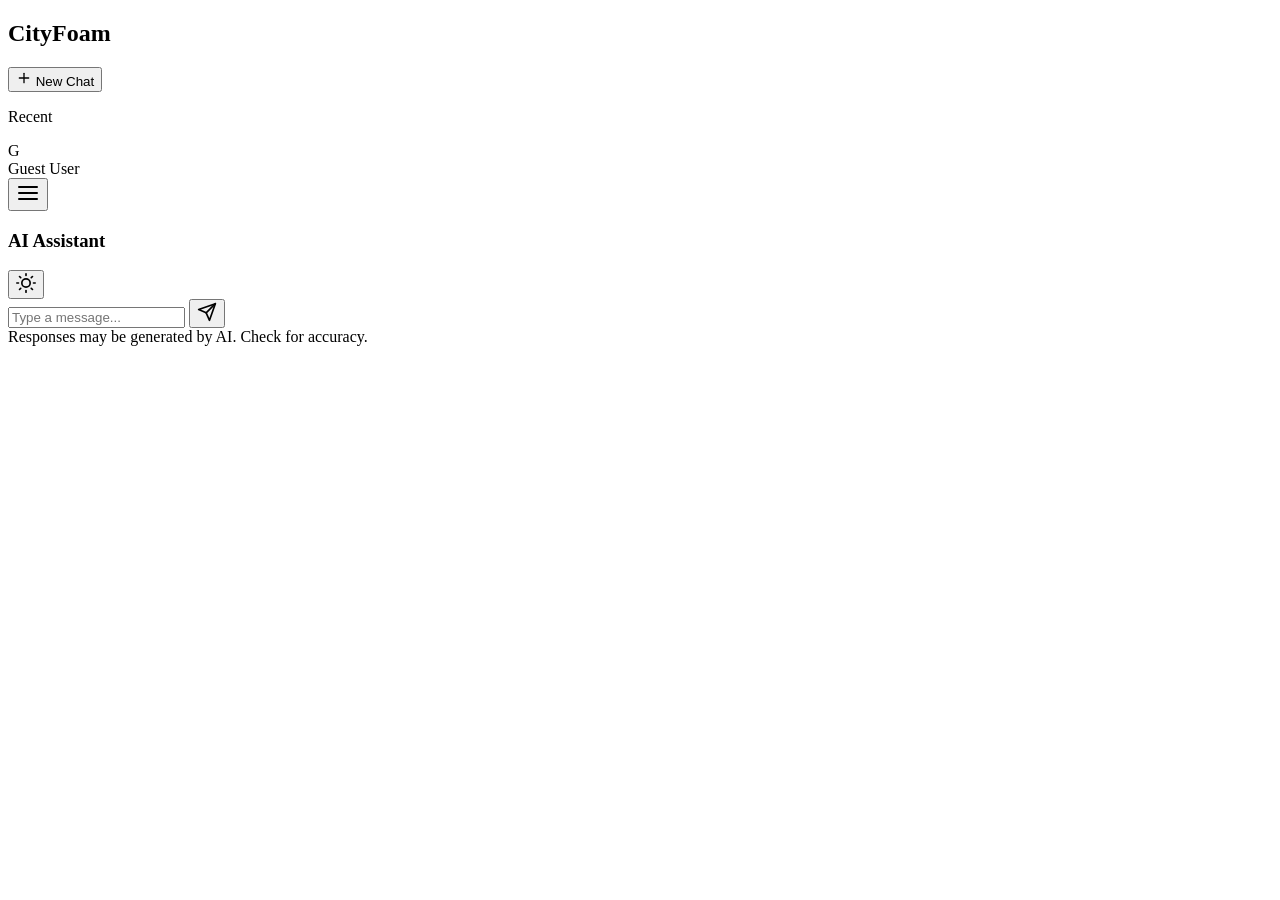
==== trials/sarah/finalSarah/cityfoam-rag-api/static/index.html @ 41d0cbe6 "Made the connection between the frontend(created by Eng. Ahmed Farahat) and backend(by Eng. Sarah Ar" ====
<!DOCTYPE html>
<html lang="en">
<head>
    <meta charset="UTF-8">
    <meta name="viewport" content="width=device-width, initial-scale=1.0">
    <title>CityFoam AI Support</title>
    <link rel="icon" href="data:,"> 
    <link rel="stylesheet" href="/static/style.css">
    <link href="https://fonts.googleapis.com/css2?family=Inter:wght@300;400;500;600&display=swap" rel="stylesheet">
</head>
<body class="dark-theme">
    <div id="app">
        <!-- Sidebar -->
        <aside id="sidebar" class="sidebar">
            <div class="sidebar-header">
                <h2 id="company-name">CityFoam</h2>
            </div>
            <button id="new-chat-btn" class="new-chat-btn">
                <svg width="16" height="16" viewBox="0 0 24 24" fill="none" stroke="currentColor" stroke-width="2" stroke-linecap="round" stroke-linejoin="round"><line x1="12" y1="5" x2="12" y2="19"></line><line x1="5" y1="12" x2="19" y2="12"></line></svg>
                New Chat
            </button>
            <div class="chat-history">
                <p class="section-title">Recent</p>
                <ul id="history-list">
                    <!-- Dynamically populated by JS -->
                </ul>
            </div>
            <div class="sidebar-footer">
                <div id="user-info" class="user-info">
                    <div class="avatar">G</div>
                    <span>Guest User</span>
                </div>
            </div>
        </aside>

        <!-- Main Chat Area -->
        <main id="chat-window" class="chat-window">
            <header class="chat-header">
                <button id="toggle-sidebar" class="icon-btn" title="...">
                    <svg width="24" height="24" viewBox="0 0 24 24" fill="none" stroke="currentColor" stroke-width="2" stroke-linecap="round" stroke-linejoin="round"><line x1="3" y1="12" x2="21" y2="12"></line><line x1="3" y1="6" x2="21" y2="6"></line><line x1="3" y1="18" x2="21" y2="18"></line></svg>
                </button>
                <h3 id="chat-title">AI Assistant</h3>
                <div class="theme-toggle">
                    <button id="toggle-theme" class="icon-btn" title="...">
                        <svg width="20" height="20" viewBox="0 0 24 24" fill="none" stroke="currentColor" stroke-width="2" stroke-linecap="round" stroke-linejoin="round"><circle cx="12" cy="12" r="5"></circle><line x1="12" y1="1" x2="12" y2="3"></line><line x1="12" y1="21" x2="12" y2="23"></line><line x1="4.22" y1="4.22" x2="5.64" y2="5.64"></line><line x1="18.36" y1="18.36" x2="19.78" y2="19.78"></line><line x1="1" y1="12" x2="3" y2="12"></line><line x1="21" y1="12" x2="23" y2="12"></line><line x1="4.22" y1="19.78" x2="5.64" y2="18.36"></line><line x1="18.36" y1="5.64" x2="19.78" y2="4.22"></line></svg>
                    </button>
                </div>
            </header>

            <div id="messages-container" class="messages-container">
                <!-- Dynamically populated by JS -->
            </div>

            <div class="input-area">
                <form id="chat-form" class="chat-form">
                    <input type="text" id="message-input" placeholder="Type a message..." autocomplete="off" required>
                    <button type="submit" id="send-btn" class="send-btn" title="...">
                        <svg width="20" height="20" viewBox="0 0 24 24" fill="none" stroke="currentColor" stroke-width="2" stroke-linecap="round" stroke-linejoin="round"><line x1="22" y1="2" x2="11" y2="13"></line><polygon points="22 2 15 22 11 13 2 9 22 2"></polygon></svg>
                    </button>
                </form>
                <div class="footer-text">Responses may be generated by AI. Check for accuracy.</div>
            </div>
        </main>
    </div>

    <script src="/static/main.js?v=2"></script>
</body>
</html>
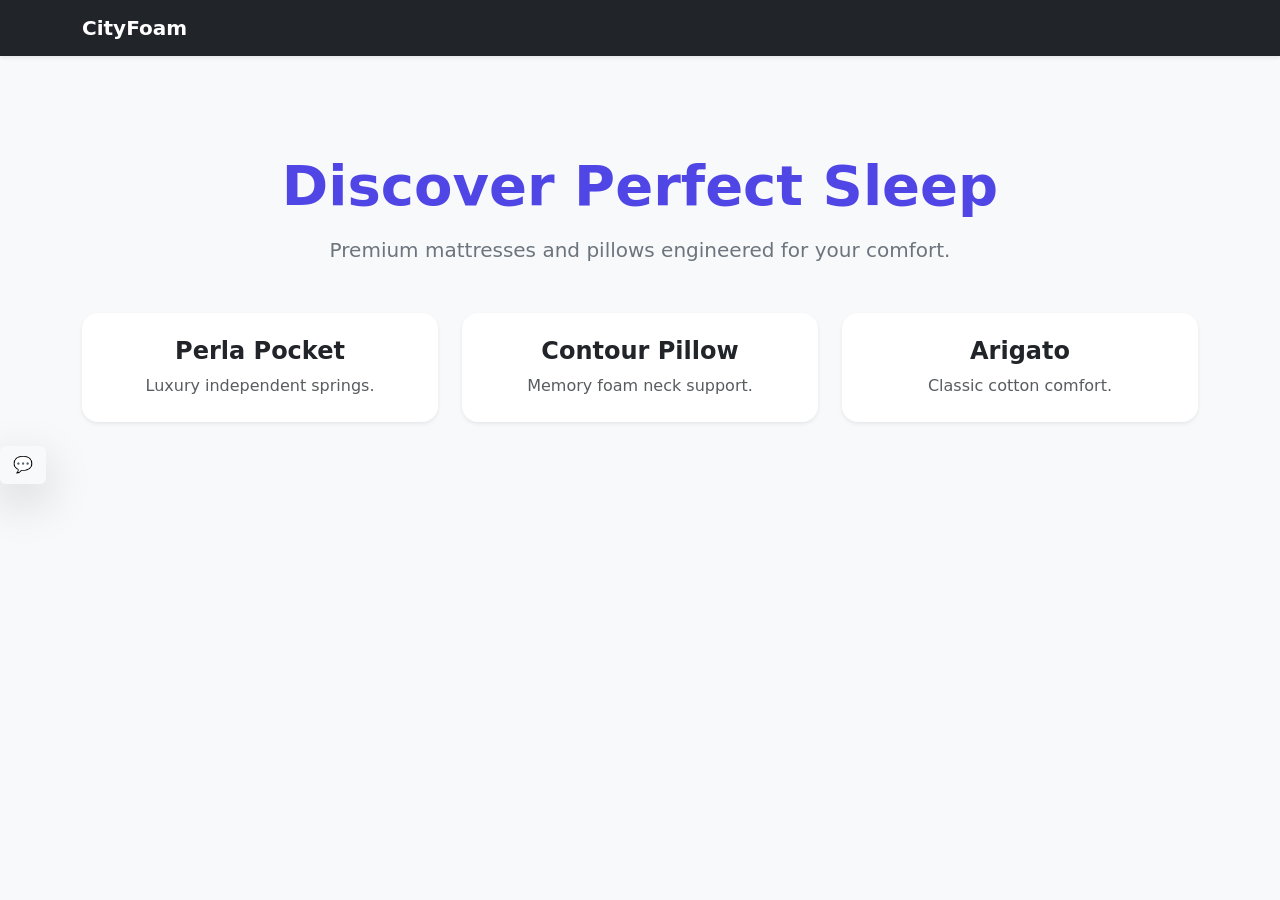
==== commit b295a8e9: "done a new UI using bootstrap(Sarah Arafa and Ahmed Farahat)changed index.html,main.js,style.css" ====
--- a/trials/sarah/finalSarah/cityfoam-rag-api/static/index.html
+++ b/trials/sarah/finalSarah/cityfoam-rag-api/static/index.html
@@ -3,66 +3,71 @@
 <head>
     <meta charset="UTF-8">
     <meta name="viewport" content="width=device-width, initial-scale=1.0">
-    <title>CityFoam AI Support</title>
-    <link rel="icon" href="data:,"> 
+    <title>CityFoam | Premium Sleep</title>
+    
+    <link href="https://cdn.jsdelivr.net/npm/bootstrap@5.3.0/dist/css/bootstrap.min.css" rel="stylesheet">
+    
     <link rel="stylesheet" href="/static/style.css">
-    <link href="https://fonts.googleapis.com/css2?family=Inter:wght@300;400;500;600&display=swap" rel="stylesheet">
 </head>
-<body class="dark-theme">
-    <div id="app">
-        <!-- Sidebar -->
-        <aside id="sidebar" class="sidebar">
-            <div class="sidebar-header">
-                <h2 id="company-name">CityFoam</h2>
-            </div>
-            <button id="new-chat-btn" class="new-chat-btn">
-                <svg width="16" height="16" viewBox="0 0 24 24" fill="none" stroke="currentColor" stroke-width="2" stroke-linecap="round" stroke-linejoin="round"><line x1="12" y1="5" x2="12" y2="19"></line><line x1="5" y1="12" x2="19" y2="12"></line></svg>
-                New Chat
-            </button>
-            <div class="chat-history">
-                <p class="section-title">Recent</p>
-                <ul id="history-list">
-                    <!-- Dynamically populated by JS -->
-                </ul>
-            </div>
-            <div class="sidebar-footer">
-                <div id="user-info" class="user-info">
-                    <div class="avatar">G</div>
-                    <span>Guest User</span>
+<body class="bg-light">
+
+    <nav class="navbar navbar-dark bg-dark shadow-sm">
+        <div class="container">
+            <a class="navbar-brand fw-bold" href="#">CityFoam</a>
+        </div>
+    </nav>
+
+    <div class="container mt-5 pt-5 text-center">
+        <h1 class="display-4 fw-bold" style="color: #4f46e5;">Discover Perfect Sleep</h1>
+        <p class="lead text-secondary mt-3">Premium mattresses and pillows engineered for your comfort.</p>
+    </div>
+
+    <div class="container mt-5">
+        <div class="row text-center">
+            <div class="col-md-4 mb-4">
+                <div class="card shadow-sm p-4 border-0 rounded-4">
+                    <h4 class="fw-bold">Perla Pocket</h4>
+                    <p class="text-muted mb-0">Luxury independent springs.</p>
                 </div>
             </div>
-        </aside>
+            <div class="col-md-4 mb-4">
+                <div class="card shadow-sm p-4 border-0 rounded-4">
+                    <h4 class="fw-bold">Contour Pillow</h4>
+                    <p class="text-muted mb-0">Memory foam neck support.</p>
+                </div>
+            </div>
+            <div class="col-md-4 mb-4">
+                <div class="card shadow-sm p-4 border-0 rounded-4">
+                    <h4 class="fw-bold">Arigato</h4>
+                    <p class="text-muted mb-0">Classic cotton comfort.</p>
+                </div>
+            </div>
+        </div>
+    </div>
 
-        <!-- Main Chat Area -->
-        <main id="chat-window" class="chat-window">
-            <header class="chat-header">
-                <button id="toggle-sidebar" class="icon-btn" title="...">
-                    <svg width="24" height="24" viewBox="0 0 24 24" fill="none" stroke="currentColor" stroke-width="2" stroke-linecap="round" stroke-linejoin="round"><line x1="3" y1="12" x2="21" y2="12"></line><line x1="3" y1="6" x2="21" y2="6"></line><line x1="3" y1="18" x2="21" y2="18"></line></svg>
-                </button>
-                <h3 id="chat-title">AI Assistant</h3>
-                <div class="theme-toggle">
-                    <button id="toggle-theme" class="icon-btn" title="...">
-                        <svg width="20" height="20" viewBox="0 0 24 24" fill="none" stroke="currentColor" stroke-width="2" stroke-linecap="round" stroke-linejoin="round"><circle cx="12" cy="12" r="5"></circle><line x1="12" y1="1" x2="12" y2="3"></line><line x1="12" y1="21" x2="12" y2="23"></line><line x1="4.22" y1="4.22" x2="5.64" y2="5.64"></line><line x1="18.36" y1="18.36" x2="19.78" y2="19.78"></line><line x1="1" y1="12" x2="3" y2="12"></line><line x1="21" y1="12" x2="23" y2="12"></line><line x1="4.22" y1="19.78" x2="5.64" y2="18.36"></line><line x1="18.36" y1="5.64" x2="19.78" y2="4.22"></line></svg>
-                    </button>
-                </div>
-            </header>
+    <button id="chat-toggle-btn" class="btn shadow-lg">
+        💬
+    </button>
 
-            <div id="messages-container" class="messages-container">
-                <!-- Dynamically populated by JS -->
+    <div id="chat-widget" class="shadow-lg d-none">
+        
+        <div class="chat-header text-white p-3 d-flex justify-content-between align-items-center">
+            <h6 class="m-0 fw-bold">CityFoam AI Support</h6>
+            <button id="close-chat-btn" class="btn btn-sm btn-light py-0 px-2 rounded-circle">✖</button>
+        </div>
+        
+        <div id="messages-container" class="p-3 bg-white">
             </div>
 
-            <div class="input-area">
-                <form id="chat-form" class="chat-form">
-                    <input type="text" id="message-input" placeholder="Type a message..." autocomplete="off" required>
-                    <button type="submit" id="send-btn" class="send-btn" title="...">
-                        <svg width="20" height="20" viewBox="0 0 24 24" fill="none" stroke="currentColor" stroke-width="2" stroke-linecap="round" stroke-linejoin="round"><line x1="22" y1="2" x2="11" y2="13"></line><polygon points="22 2 15 22 11 13 2 9 22 2"></polygon></svg>
-                    </button>
-                </form>
-                <div class="footer-text">Responses may be generated by AI. Check for accuracy.</div>
-            </div>
-        </main>
+        <div class="p-2 bg-light border-top">
+            <form id="chat-form" class="d-flex gap-2 m-0">
+                <input type="text" id="message-input" class="form-control rounded-pill px-3" placeholder="Ask about our products..." required>
+                <button type="submit" class="btn text-white rounded-circle px-3" style="background-color: #4f46e5;">➤</button>
+            </form>
+        </div>
     </div>
 
-    <script src="/static/main.js?v=2"></script>
+    <script src="https://cdn.jsdelivr.net/npm/bootstrap@5.3.0/dist/js/bootstrap.bundle.min.js"></script>
+    <script src="/static/main.js"></script>
 </body>
 </html>
